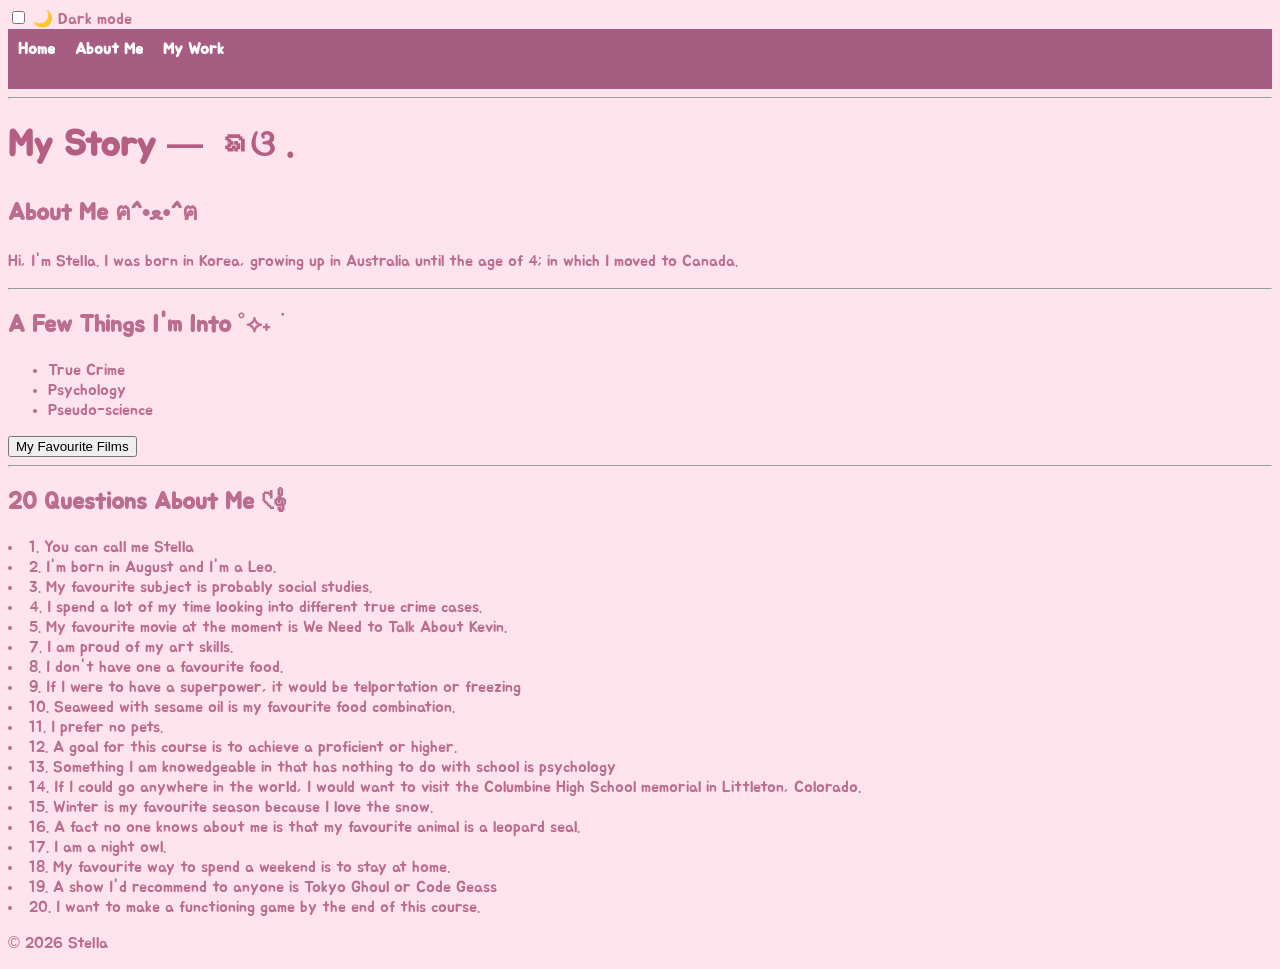
==== about.html @ af008be2 "First version of my studio code" ====
<!DOCTYPE html>
<html lang="en">
  <body>
      <input type="checkbox" id="dark-mode-toggle">
<label for="dark-mode-toggle">🌙 Dark mode</label>
<head>
  <meta name="description" content="A page explaining all about me..">
  <meta charset="UTF-8">
  <link rel="preconnect" href="https://fonts.googleapis.com">
<link rel="preconnect" href="https://fonts.gstatic.com" crossorigin>
<link href="https://fonts.googleapis.com/css2?family=Jua&display=swap" rel="stylesheet">
  <title>About Me — Stella</title>

  <link rel="stylesheet" href="css/style.css">
</head>
</body>
<body>
  <nav>
  <a href="index.html">Home</a>
  <a href="about.html">About Me</a>
  <a href="work.html">My Work</a>
  <main>
</nav>
<hr>

  <h1>My Story — ᨳଓ .</h1>
  <h2 id="bio-heading">About Me ฅ^•ﻌ•^ฅ</h2>
  <p>Hi, I'm Stella. I was born in Korea, growing up in Australia until the age of 4; in which I moved to Canada.</p>

  <hr>
  <h2>A Few Things I'm Into ˚⟡˖ ࣪</h2>
  <ul class="skills-list">
  <li class="skill-pill">True Crime<span class="skill-detail" style="display: none;">: mass/serial murderers</span></li>
  <li class="skill-pill">Psychology<span class="skill-detail" style="display: none;">: mental/personality disorders</span></li>
  <li class="skill-pill">Pseudo-science<span class="skill-detail" style="display: none;">: typology, politics</span></li>
</ul>
  <button id="fact-btn">My Favourite Films</button>
<p id="fun-fact" style="display: none;">1. We Need To Talk About Kevin
   2. Zero Day
    3. Girl, Interrupted
</p>

<hr>
  <p>
    <h2>20 Questions About Me 𑣲𝄞</h2>
     <p><li>1. You can call me Stella</li>
       <li>2. I'm born in August and I'm a Leo.
       <li>3. My favourite subject is probably social studies.</li>
       <li>4. I spend a lot of my time looking into different true crime cases.</li>
       <li>5. My favourite movie at the moment is We Need to Talk About Kevin.</li>
        <li>7. I am proud of my art skills.
       <li> 8. I don't have one a favourite food.
        <li>9. If I were to have a superpower, it would be telportation or freezing
       <li> 10. Seaweed with sesame oil is my favourite food combination.
        <li>11. I prefer no pets.
       <li>12. A goal for this course is to achieve a proficient or higher.
        <li>13. Something I am knowedgeable in that has nothing to do with school is psychology</li>
       <li> 14. If I could go anywhere in the world, I would want to visit the Columbine High School memorial in Littleton, Colorado.
       <li>15. Winter is my favourite season because I love the snow.
       <li> 16. A fact no one knows about me is that my favourite animal is a leopard seal.
      <li>17. I am a night owl.
       <li> 18. My favourite way to spend a weekend is to stay at home.
       <li> 19. A show I'd recommend to anyone is Tokyo Ghoul or Code Geass
       <li> 20. I want to make a functioning game by the end of this course.
    </p>

    </p></main>
    <script src="js/script.js"></script>
</body>
</html>
<footer><p>&copy; 2026 Stella</p></footer>
---- css/style.css ----
:root {
  --accent: #be6391;
  --bg: #1b1b1b;
  --text: #b66b8e;
  --bgnav: #0f0f0f;
}

body {
  font-family: 'Jua', '', Arial, sans-serif;
  background-color: #ffe4ee;
  color: #bb6d8d;
}

.jua-regular {
  font-family: "Jua", sans-serif;
  font-weight: 400;
  font-style: normal;
}


h1 {
  color: #b65e82;
  font-size: 36px;
}

nav {
  display: flex;
  gap: 20px;
  padding: 10px;
  background-color: #a75d82;
}

nav a {
  text-decoration: none;
  color: rgb(255, 255, 255);
  font-weight: bold;
}

nav a:hover {
  color: #ebb5cb;

}

img {
  max-width: 200px;
  border-radius: 50%;
  border: 4px solid #9c4772;
}

p {
  padding: 0px;
  line-height: 1.3;
}

main {
  max-width: 250px;
  margin: 0 auto;
  padding: 20px;
}

body:has(#dark-mode-toggle:checked) {
  background-color: var(--bg);
  color: var(--text);
}

nav:has(#dark-mode-toggle:checked) {
  background-color: var(--bgnav);
}
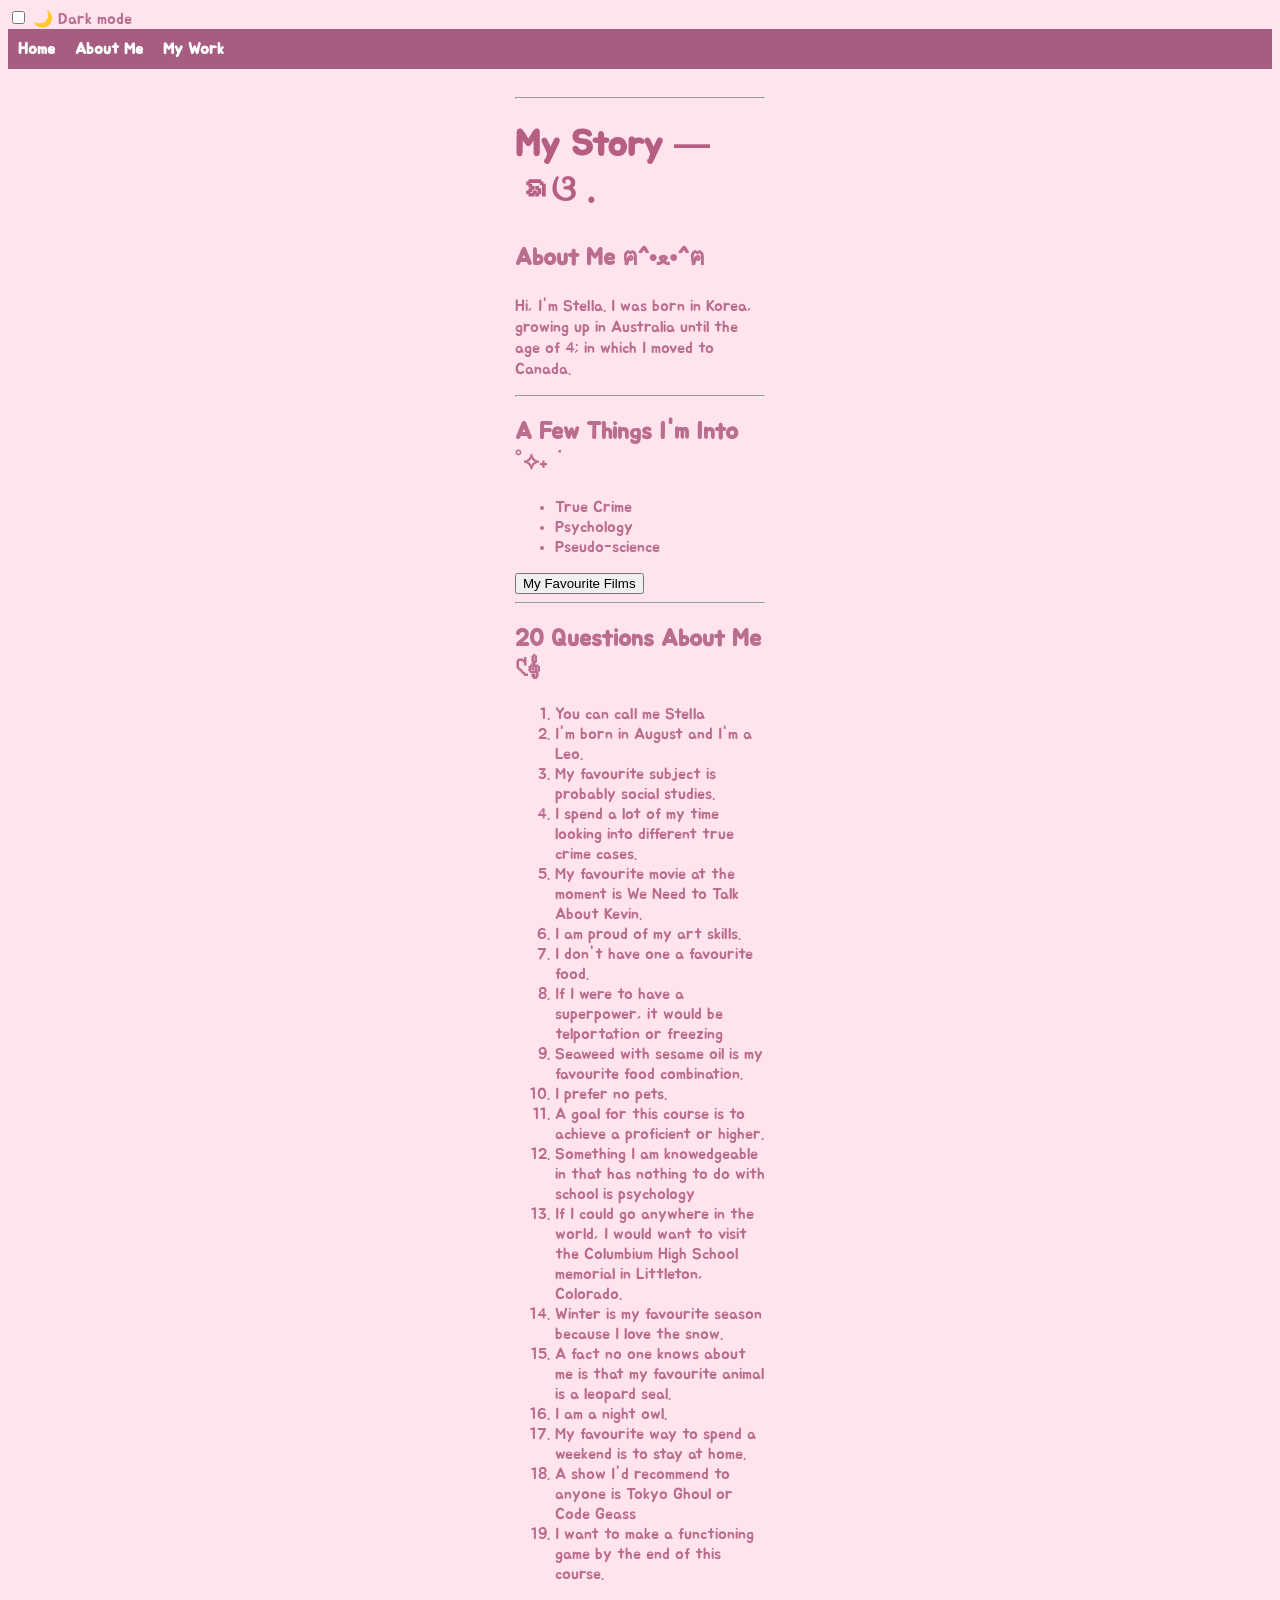
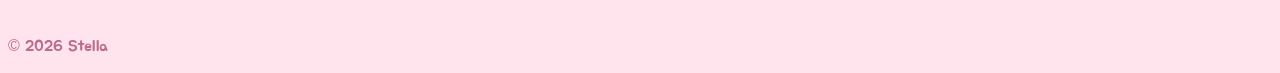
==== commit 5f046988: "ai code cleanup" ====
--- a/about.html
+++ b/about.html
@@ -1,71 +1,73 @@
 <!DOCTYPE html>
 <html lang="en">
+  <head>
+    <meta charset="UTF-8">
+    <meta name="description" content="A page explaining all about me..">
+    <title>About Me — Stella</title>
+    <link rel="stylesheet" href="css/style.css">
+    <link rel="preconnect" href="https://fonts.googleapis.com">
+    <link rel="preconnect" href="https://fonts.gstatic.com" crossorigin>
+    <link href="https://fonts.googleapis.com/css2?family=Jua&display=swap" rel="stylesheet">
+  </head>
   <body>
-      <input type="checkbox" id="dark-mode-toggle">
-<label for="dark-mode-toggle">🌙 Dark mode</label>
-<head>
-  <meta name="description" content="A page explaining all about me..">
-  <meta charset="UTF-8">
-  <link rel="preconnect" href="https://fonts.googleapis.com">
-<link rel="preconnect" href="https://fonts.gstatic.com" crossorigin>
-<link href="https://fonts.googleapis.com/css2?family=Jua&display=swap" rel="stylesheet">
-  <title>About Me — Stella</title>
+    <input type="checkbox" id="dark-mode-toggle">
+    <label for="dark-mode-toggle">🌙 Dark mode</label>
 
-  <link rel="stylesheet" href="css/style.css">
-</head>
-</body>
-<body>
-  <nav>
-  <a href="index.html">Home</a>
-  <a href="about.html">About Me</a>
-  <a href="work.html">My Work</a>
-  <main>
-</nav>
-<hr>
+    <nav>
+      <a href="index.html">Home</a>
+      <a href="about.html">About Me</a>
+      <a href="work.html">My Work</a>
+    </nav>
 
-  <h1>My Story — ᨳଓ .</h1>
-  <h2 id="bio-heading">About Me ฅ^•ﻌ•^ฅ</h2>
-  <p>Hi, I'm Stella. I was born in Korea, growing up in Australia until the age of 4; in which I moved to Canada.</p>
+    <main>
+      <hr>
 
-  <hr>
-  <h2>A Few Things I'm Into ˚⟡˖ ࣪</h2>
-  <ul class="skills-list">
-  <li class="skill-pill">True Crime<span class="skill-detail" style="display: none;">: mass/serial murderers</span></li>
-  <li class="skill-pill">Psychology<span class="skill-detail" style="display: none;">: mental/personality disorders</span></li>
-  <li class="skill-pill">Pseudo-science<span class="skill-detail" style="display: none;">: typology, politics</span></li>
-</ul>
-  <button id="fact-btn">My Favourite Films</button>
-<p id="fun-fact" style="display: none;">1. We Need To Talk About Kevin
-   2. Zero Day
-    3. Girl, Interrupted
-</p>
+      <h1>My Story — ᨳଓ .</h1>
+      <h2 id="bio-heading">About Me ฅ^•ﻌ•^ฅ</h2>
+      <p>Hi, I'm Stella. I was born in Korea, growing up in Australia until the age of 4; in which I moved to Canada.</p>
 
-<hr>
-  <p>
-    <h2>20 Questions About Me 𑣲𝄞</h2>
-     <p><li>1. You can call me Stella</li>
-       <li>2. I'm born in August and I'm a Leo.
-       <li>3. My favourite subject is probably social studies.</li>
-       <li>4. I spend a lot of my time looking into different true crime cases.</li>
-       <li>5. My favourite movie at the moment is We Need to Talk About Kevin.</li>
-        <li>7. I am proud of my art skills.
-       <li> 8. I don't have one a favourite food.
-        <li>9. If I were to have a superpower, it would be telportation or freezing
-       <li> 10. Seaweed with sesame oil is my favourite food combination.
-        <li>11. I prefer no pets.
-       <li>12. A goal for this course is to achieve a proficient or higher.
-        <li>13. Something I am knowedgeable in that has nothing to do with school is psychology</li>
-       <li> 14. If I could go anywhere in the world, I would want to visit the Columbine High School memorial in Littleton, Colorado.
-       <li>15. Winter is my favourite season because I love the snow.
-       <li> 16. A fact no one knows about me is that my favourite animal is a leopard seal.
-      <li>17. I am a night owl.
-       <li> 18. My favourite way to spend a weekend is to stay at home.
-       <li> 19. A show I'd recommend to anyone is Tokyo Ghoul or Code Geass
-       <li> 20. I want to make a functioning game by the end of this course.
-    </p>
+      <hr>
+      <h2>A Few Things I'm Into ˚⟡˖ ࣪</h2>
+      <ul class="skills-list">
+        <li class="skill-pill">True Crime<span class="skill-detail" style="display: none;">: mass/serial murderers</span></li>
+        <li class="skill-pill">Psychology<span class="skill-detail" style="display: none;">: mental/personality disorders</span></li>
+        <li class="skill-pill">Pseudo-science<span class="skill-detail" style="display: none;">: typology, politics</span></li>
+      </ul>
+      <button id="fact-btn">My Favourite Films</button>
+      <p id="fun-fact" style="display: none;">1. We Need To Talk About Kevin
+        2. Zero Day
+        3. Girl, Interrupted
+      </p>
 
-    </p></main>
+      <hr>
+      <h2>20 Questions About Me 𑣲𝄞</h2>
+      <ol>
+        <li>You can call me Stella</li>
+        <li>I'm born in August and I'm a Leo.</li>
+        <li>My favourite subject is probably social studies.</li>
+        <li>I spend a lot of my time looking into different true crime cases.</li>
+        <li>My favourite movie at the moment is We Need to Talk About Kevin.</li>
+        <li>I am proud of my art skills.</li>
+        <li>I don't have one a favourite food.</li>
+        <li>If I were to have a superpower, it would be telportation or freezing</li>
+        <li>Seaweed with sesame oil is my favourite food combination.</li>
+        <li>I prefer no pets.</li>
+        <li>A goal for this course is to achieve a proficient or higher.</li>
+        <li>Something I am knowedgeable in that has nothing to do with school is psychology</li>
+        <li>If I could go anywhere in the world, I would want to visit the Columbium High School memorial in Littleton, Colorado.</li>
+        <li>Winter is my favourite season because I love the snow.</li>
+        <li>A fact no one knows about me is that my favourite animal is a leopard seal.</li>
+        <li>I am a night owl.</li>
+        <li>My favourite way to spend a weekend is to stay at home.</li>
+        <li>A show I'd recommend to anyone is Tokyo Ghoul or Code Geass</li>
+        <li>I want to make a functioning game by the end of this course.</li>
+      </ol>
+    </main>
+
+    <footer>
+      <p>&copy; 2026 Stella</p>
+    </footer>
+
     <script src="js/script.js"></script>
-</body>
+  </body>
 </html>
-<footer><p>&copy; 2026 Stella</p></footer>
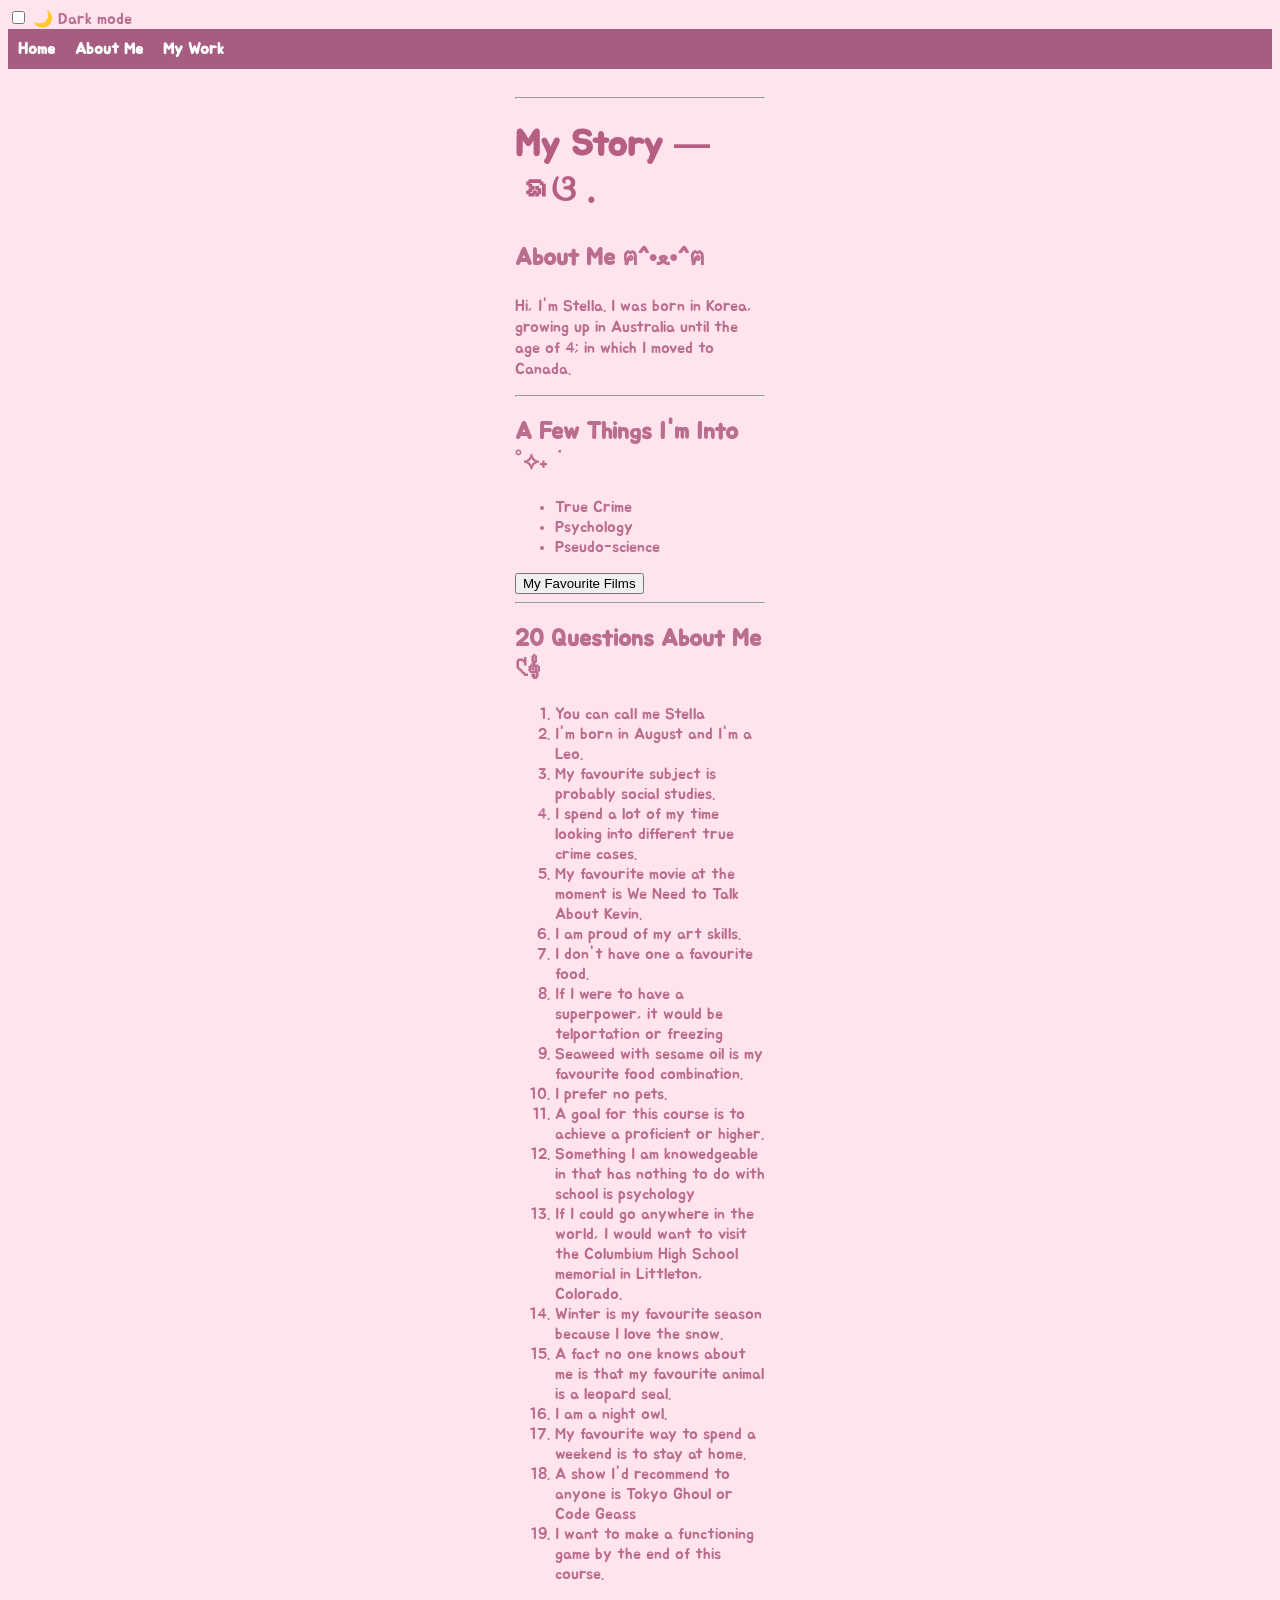
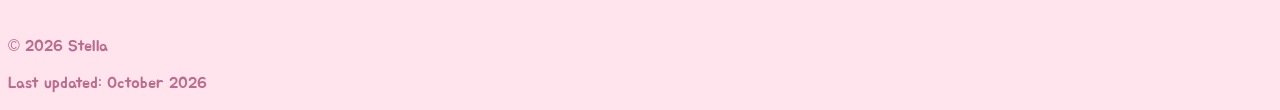
==== commit 01adc81d: "add last updated date to footer" ====
--- a/about.html
+++ b/about.html
@@ -67,6 +67,7 @@
     <footer>
       <p>&copy; 2026 Stella</p>
     </footer>
+    <p>Last updated: October 2026</p>
 
     <script src="js/script.js"></script>
   </body>
